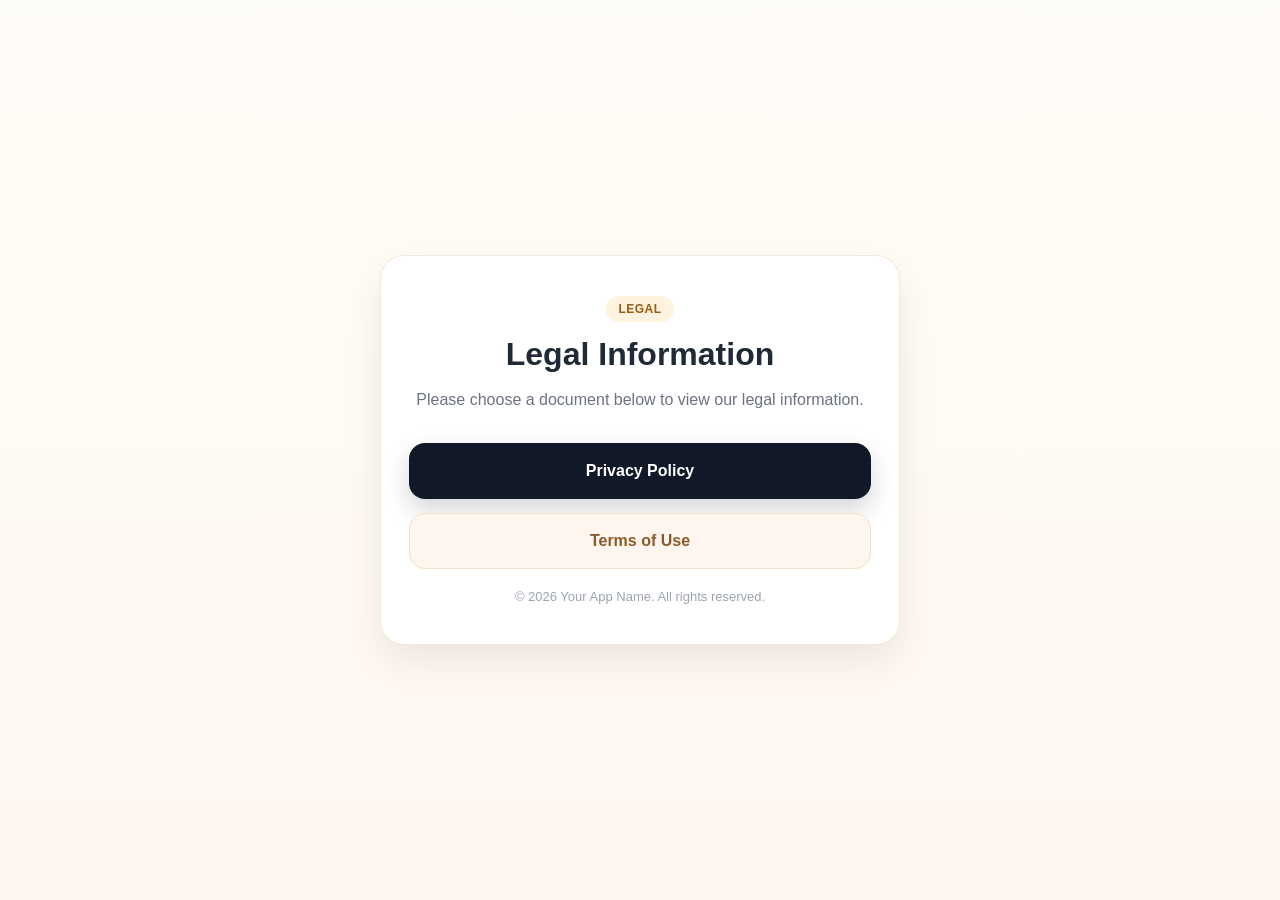
==== index.html @ 0f38c5ad "index.html" ====
<!doctype html>
<html lang="en">
<head>
  <meta charset="UTF-8" />
  <meta name="viewport" content="width=device-width, initial-scale=1.0" />
  <title>Legal</title>
  <style>
    * {
      box-sizing: border-box;
    }

    body {
      margin: 0;
      min-height: 100vh;
      display: flex;
      align-items: center;
      justify-content: center;
      font-family: -apple-system, BlinkMacSystemFont, "Segoe UI", Roboto, sans-serif;
      background: linear-gradient(180deg, #fffdf8 0%, #fff7ef 100%);
      color: #1f2937;
      padding: 24px;
    }

    .card {
      width: 100%;
      max-width: 520px;
      background: #ffffff;
      border-radius: 24px;
      padding: 40px 28px;
      box-shadow: 0 16px 40px rgba(0, 0, 0, 0.08);
      text-align: center;
      border: 1px solid #f3e8d8;
    }

    .eyebrow {
      display: inline-block;
      margin-bottom: 14px;
      padding: 6px 12px;
      border-radius: 999px;
      background: #fff2df;
      color: #9a5b12;
      font-size: 12px;
      font-weight: 700;
      letter-spacing: 0.04em;
      text-transform: uppercase;
    }

    h1 {
      margin: 0;
      font-size: 32px;
      line-height: 1.15;
    }

    p {
      margin: 14px 0 0;
      font-size: 16px;
      line-height: 1.6;
      color: #6b7280;
    }

    .button-group {
      margin-top: 30px;
      display: flex;
      flex-direction: column;
      gap: 14px;
    }

    .button {
      display: inline-flex;
      align-items: center;
      justify-content: center;
      width: 100%;
      min-height: 56px;
      border: none;
      border-radius: 16px;
      font-size: 16px;
      font-weight: 700;
      text-decoration: none;
      transition: transform 0.15s ease, box-shadow 0.15s ease, opacity 0.15s ease;
      cursor: pointer;
    }

    .button:hover {
      transform: translateY(-1px);
    }

    .button:active {
      transform: translateY(0);
    }

    .button-primary {
      background: #111827;
      color: #ffffff;
      box-shadow: 0 10px 24px rgba(17, 24, 39, 0.18);
    }

    .button-secondary {
      background: #fff7ef;
      color: #8b5a2b;
      border: 1px solid #f3dfc5;
    }

    .footer {
      margin-top: 20px;
      font-size: 13px;
      color: #9ca3af;
    }

    @media (max-width: 480px) {
      .card {
        padding: 32px 20px;
        border-radius: 20px;
      }

      h1 {
        font-size: 28px;
      }

      p {
        font-size: 15px;
      }
    }
  </style>
</head>
<body>
  <main class="card">
    <div class="eyebrow">Legal</div>
    <h1>Legal Information</h1>
    <p>
      Please choose a document below to view our legal information.
    </p>

    <div class="button-group">
      <a class="button button-primary" href="./privacy.html">Privacy Policy</a>
      <a class="button button-secondary" href="./terms.html">Terms of Use</a>
    </div>

    <div class="footer">
      © 2026 Your App Name. All rights reserved.
    </div>
  </main>
</body>
</html>
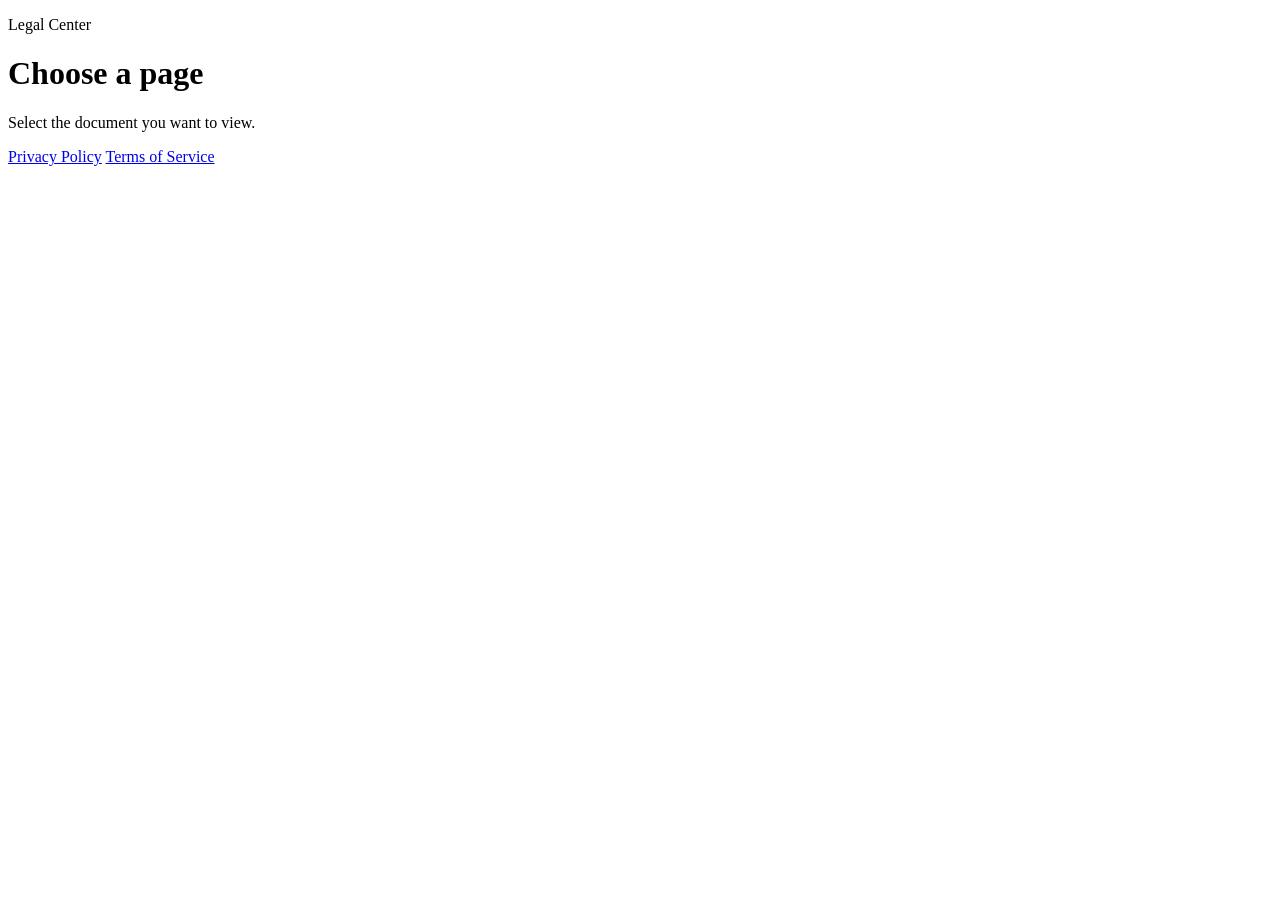
==== commit 8cb44bae: "Update index.html" ====
--- a/index.html
+++ b/index.html
@@ -1,143 +1,29 @@
-<!doctype html>
+<!DOCTYPE html>
 <html lang="en">
 <head>
   <meta charset="UTF-8" />
   <meta name="viewport" content="width=device-width, initial-scale=1.0" />
   <title>Legal</title>
-  <style>
-    * {
-      box-sizing: border-box;
-    }
-
-    body {
-      margin: 0;
-      min-height: 100vh;
-      display: flex;
-      align-items: center;
-      justify-content: center;
-      font-family: -apple-system, BlinkMacSystemFont, "Segoe UI", Roboto, sans-serif;
-      background: linear-gradient(180deg, #fffdf8 0%, #fff7ef 100%);
-      color: #1f2937;
-      padding: 24px;
-    }
-
-    .card {
-      width: 100%;
-      max-width: 520px;
-      background: #ffffff;
-      border-radius: 24px;
-      padding: 40px 28px;
-      box-shadow: 0 16px 40px rgba(0, 0, 0, 0.08);
-      text-align: center;
-      border: 1px solid #f3e8d8;
-    }
-
-    .eyebrow {
-      display: inline-block;
-      margin-bottom: 14px;
-      padding: 6px 12px;
-      border-radius: 999px;
-      background: #fff2df;
-      color: #9a5b12;
-      font-size: 12px;
-      font-weight: 700;
-      letter-spacing: 0.04em;
-      text-transform: uppercase;
-    }
-
-    h1 {
-      margin: 0;
-      font-size: 32px;
-      line-height: 1.15;
-    }
-
-    p {
-      margin: 14px 0 0;
-      font-size: 16px;
-      line-height: 1.6;
-      color: #6b7280;
-    }
-
-    .button-group {
-      margin-top: 30px;
-      display: flex;
-      flex-direction: column;
-      gap: 14px;
-    }
-
-    .button {
-      display: inline-flex;
-      align-items: center;
-      justify-content: center;
-      width: 100%;
-      min-height: 56px;
-      border: none;
-      border-radius: 16px;
-      font-size: 16px;
-      font-weight: 700;
-      text-decoration: none;
-      transition: transform 0.15s ease, box-shadow 0.15s ease, opacity 0.15s ease;
-      cursor: pointer;
-    }
-
-    .button:hover {
-      transform: translateY(-1px);
-    }
-
-    .button:active {
-      transform: translateY(0);
-    }
-
-    .button-primary {
-      background: #111827;
-      color: #ffffff;
-      box-shadow: 0 10px 24px rgba(17, 24, 39, 0.18);
-    }
-
-    .button-secondary {
-      background: #fff7ef;
-      color: #8b5a2b;
-      border: 1px solid #f3dfc5;
-    }
-
-    .footer {
-      margin-top: 20px;
-      font-size: 13px;
-      color: #9ca3af;
-    }
-
-    @media (max-width: 480px) {
-      .card {
-        padding: 32px 20px;
-        border-radius: 20px;
-      }
-
-      h1 {
-        font-size: 28px;
-      }
-
-      p {
-        font-size: 15px;
-      }
-    }
-  </style>
+  <link rel="stylesheet" href="style.css" />
 </head>
 <body>
-  <main class="card">
-    <div class="eyebrow">Legal</div>
-    <h1>Legal Information</h1>
-    <p>
-      Please choose a document below to view our legal information.
-    </p>
+  <div class="page">
+    <div class="phone-card">
+      <div class="top-bar"></div>
 
-    <div class="button-group">
-      <a class="button button-primary" href="./privacy.html">Privacy Policy</a>
-      <a class="button button-secondary" href="./terms.html">Terms of Use</a>
+      <div class="content">
+        <p class="eyebrow">Legal Center</p>
+        <h1>Choose a page</h1>
+        <p class="subtitle">
+          Select the document you want to view.
+        </p>
+
+        <div class="button-group">
+          <a href="privacy.html" class="legal-button">Privacy Policy</a>
+          <a href="terms.html" class="legal-button">Terms of Service</a>
+        </div>
+      </div>
     </div>
-
-    <div class="footer">
-      © 2026 Your App Name. All rights reserved.
-    </div>
-  </main>
+  </div>
 </body>
 </html>
